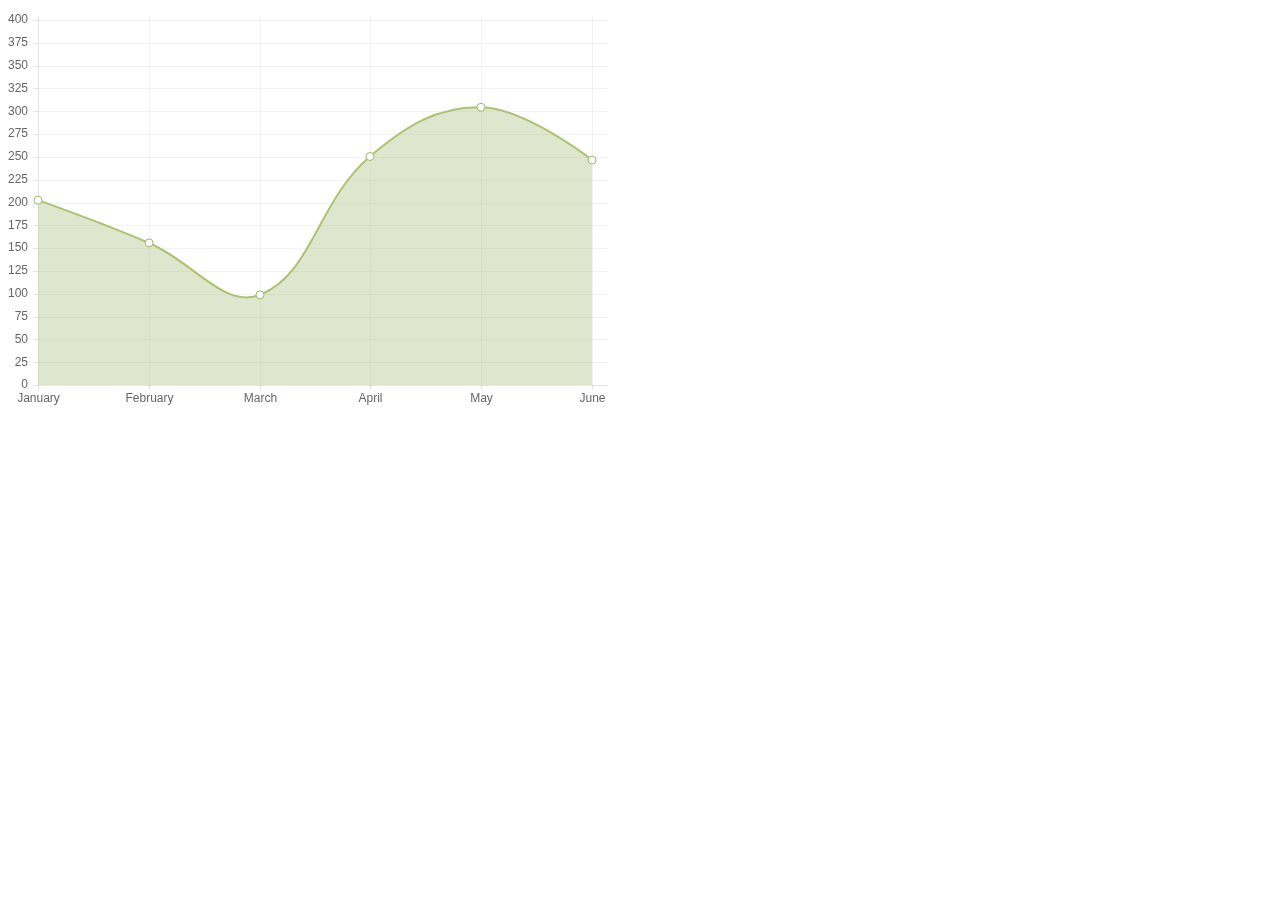
==== index.html @ 6c1cc72e "remove bar and pie charts" ====
<!DOCTYPE html>
<html lang="en">
    <head>
        <meta charset="utf-8" />
        <title>Chart.js demo</title>
        <!-- import plugin script -->
        <script src='js/Chart.min.js'></script>
    </head>
    <body>
        <!-- line chart canvas element -->
        <canvas id="buyers" width="600" height="400"></canvas>
        <!-- pie chart canvas element -->
        <canvas id="countries" width="600" height="400"></canvas>
        <!-- bar chart canvas element -->
        <canvas id="income" width="600" height="400"></canvas>
        <script>
            // line chart data
            var buyerData = {
                labels : ["January","February","March","April","May","June"],
                datasets : [
                {
                    fillColor : "rgba(172,194,132,0.4)",
                    strokeColor : "#ACC26D",
                    pointColor : "#fff",
                    pointStrokeColor : "#9DB86D",
                    data : [203,156,99,251,305,247]
                }
            ]
            }
            // get line chart canvas
            var buyers = document.getElementById('buyers').getContext('2d');
            // draw line chart
            new Chart(buyers).Line(buyerData);
        </script>
    </body>
</html>
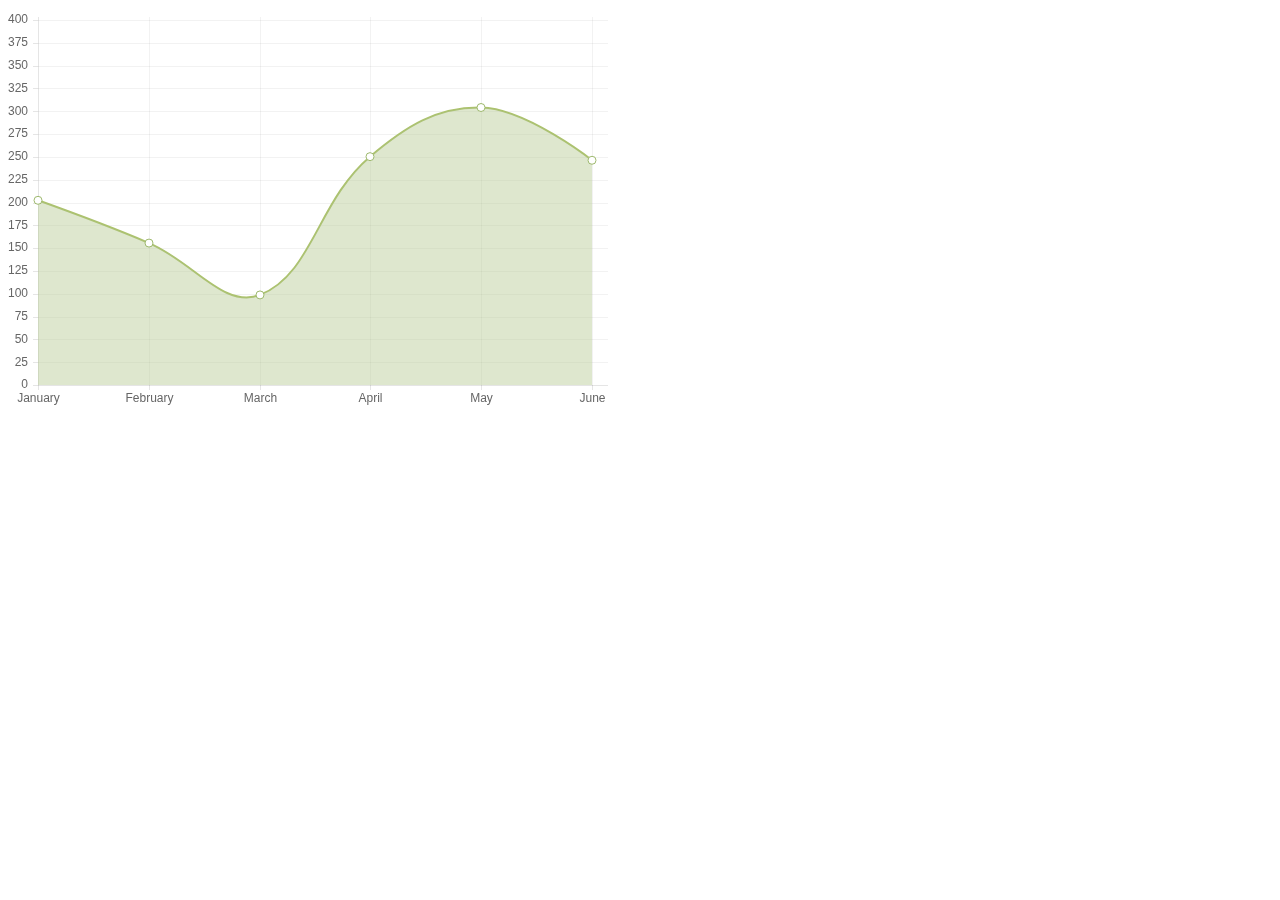
==== commit b3af8636: "remove excess pie and bar chart code" ====
--- a/index.html
+++ b/index.html
@@ -2,17 +2,13 @@
 <html lang="en">
     <head>
         <meta charset="utf-8" />
-        <title>Chart.js demo</title>
+        <title>Chart Project</title>
         <!-- import plugin script -->
         <script src='js/Chart.min.js'></script>
     </head>
     <body>
         <!-- line chart canvas element -->
         <canvas id="buyers" width="600" height="400"></canvas>
-        <!-- pie chart canvas element -->
-        <canvas id="countries" width="600" height="400"></canvas>
-        <!-- bar chart canvas element -->
-        <canvas id="income" width="600" height="400"></canvas>
         <script>
             // line chart data
             var buyerData = {
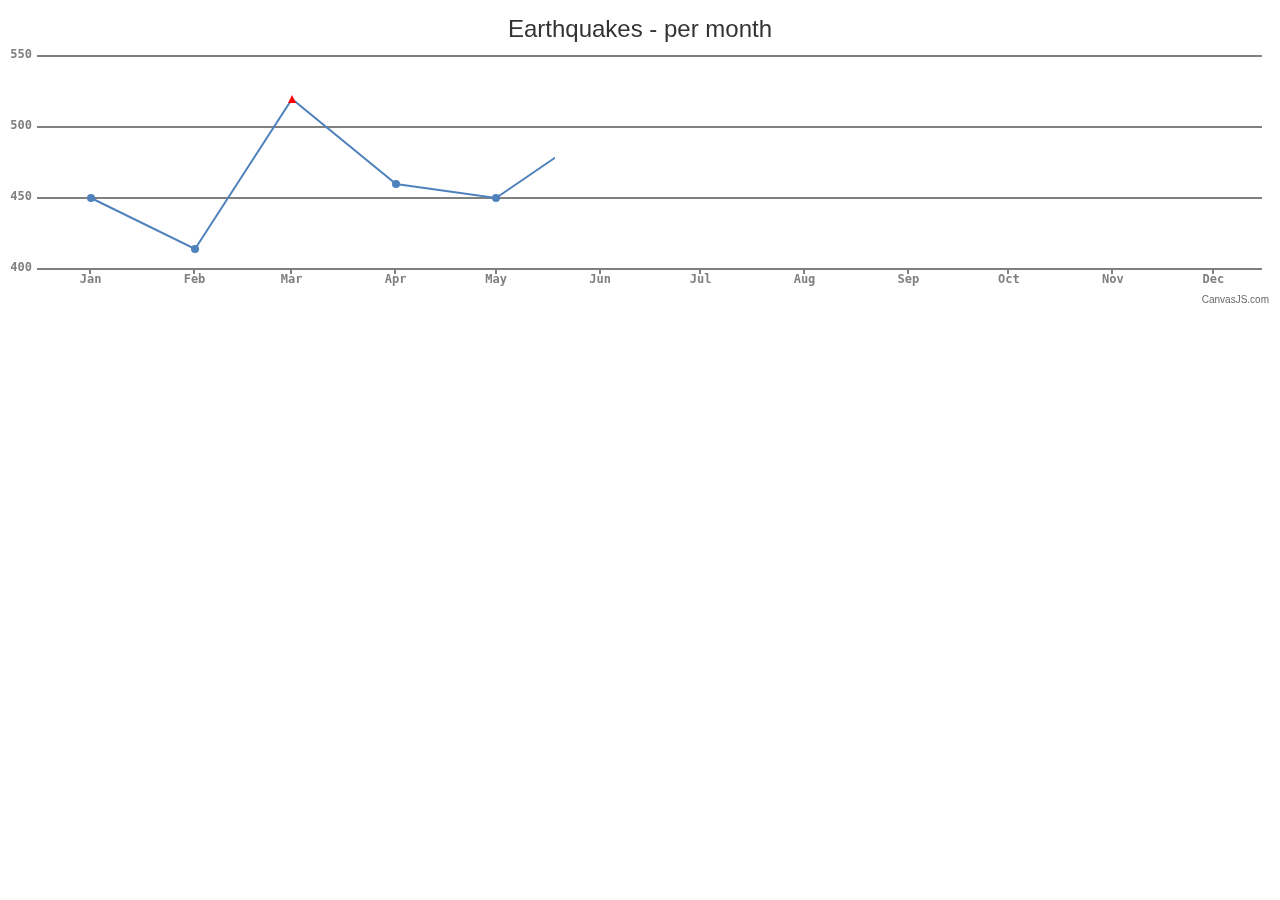
==== commit 18e5da00: "add canvas.js remove chart.js" ====
--- a/index.html
+++ b/index.html
@@ -1,33 +1,58 @@
-<!DOCTYPE html>
-<html lang="en">
-    <head>
-        <meta charset="utf-8" />
-        <title>Chart Project</title>
-        <!-- import plugin script -->
-        <script src='js/Chart.min.js'></script>
-    </head>
-    <body>
-        <!-- line chart canvas element -->
-        <canvas id="buyers" width="600" height="400"></canvas>
-        <script>
-            // line chart data
-            var buyerData = {
-                labels : ["January","February","March","April","May","June"],
-                datasets : [
-                {
-                    fillColor : "rgba(172,194,132,0.4)",
-                    strokeColor : "#ACC26D",
-                    pointColor : "#fff",
-                    pointStrokeColor : "#9DB86D",
-                    data : [203,156,99,251,305,247]
-                }
-            ]
-            }
-            // get line chart canvas
-            var buyers = document.getElementById('buyers').getContext('2d');
-            // draw line chart
-            new Chart(buyers).Line(buyerData);
-        </script>
-    </body>
-</html>
+<!DOCTYPE HTML>
+<html>
 
+<head>  
+  <script type="text/javascript">
+  window.onload = function () {
+    var chart = new CanvasJS.Chart("chartContainer",
+    {
+      theme: "theme2",
+      title:{
+        text: "Earthquakes - per month"
+      },
+      animationEnabled: true,
+      axisX: {
+        valueFormatString: "MMM",
+        interval:1,
+        intervalType: "month"
+        
+      },
+      axisY:{
+        includeZero: false
+        
+      },
+      data: [
+      {        
+        type: "line",
+        //lineThickness: 3,        
+        dataPoints: [
+        { x: new Date(2012, 00, 1), y: 450 },
+        { x: new Date(2012, 01, 1), y: 414},
+        { x: new Date(2012, 02, 1), y: 520, indexLabel: "highest",markerColor: "red", markerType: "triangle"},
+        { x: new Date(2012, 03, 1), y: 460 },
+        { x: new Date(2012, 04, 1), y: 450 },
+        { x: new Date(2012, 05, 1), y: 500 },
+        { x: new Date(2012, 06, 1), y: 480 },
+        { x: new Date(2012, 07, 1), y: 480 },
+        { x: new Date(2012, 08, 1), y: 410 , indexLabel: "lowest",markerColor: "DarkSlateGrey", markerType: "cross"},
+        { x: new Date(2012, 09, 1), y: 500 },
+        { x: new Date(2012, 10, 1), y: 480 },
+        { x: new Date(2012, 11, 1), y: 510 }
+        
+        ]
+      }
+      
+      
+      ]
+    });
+
+chart.render();
+}
+</script>
+<script type="text/javascript" src="js/canvasjs.min.js"></script></head>
+<body>
+  <div id="chartContainer" style="height: 300px; width: 100%;">
+  </div>
+</body>
+
+</html>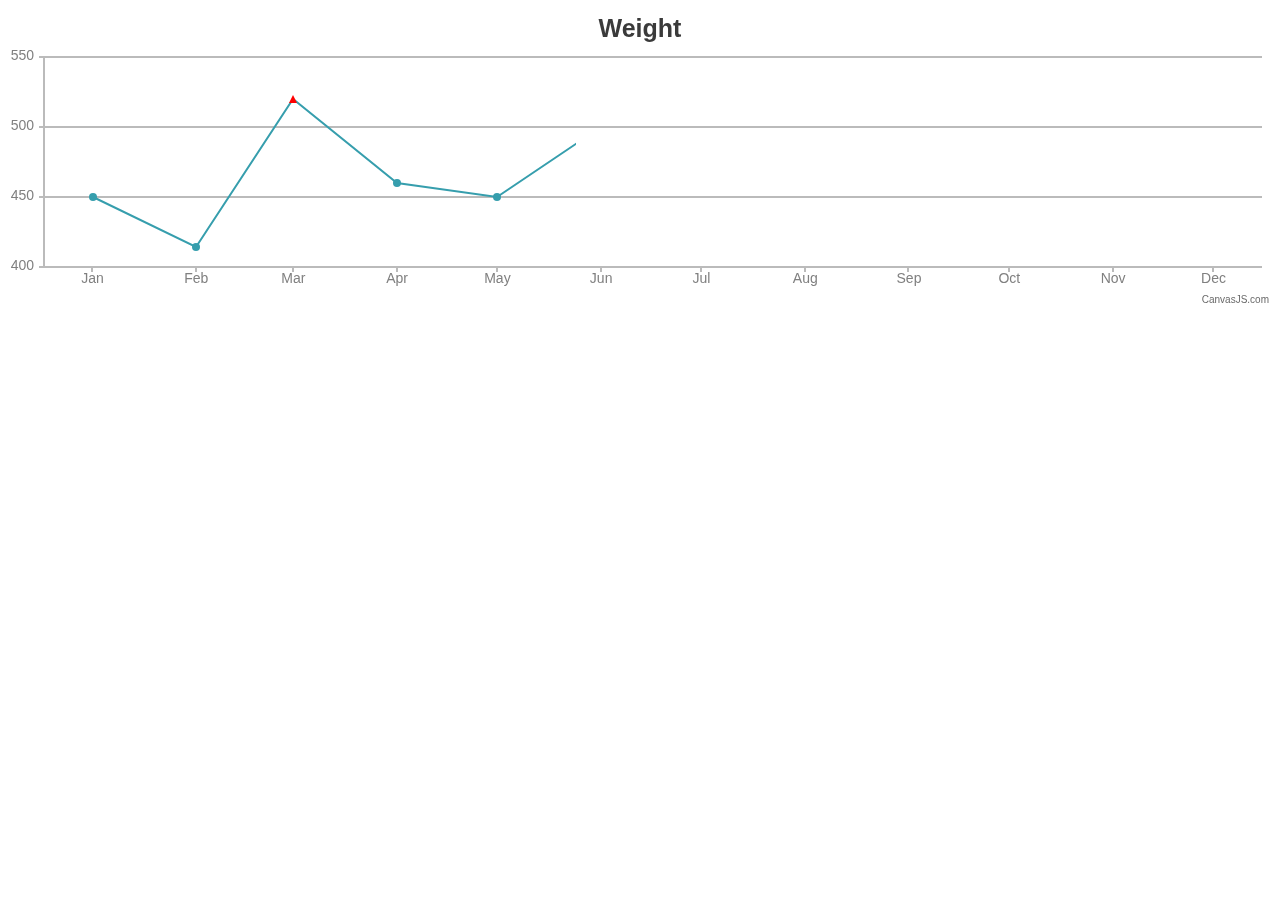
==== commit 49bd1b8a: "modify theme" ====
--- a/index.html
+++ b/index.html
@@ -6,9 +6,9 @@
   window.onload = function () {
     var chart = new CanvasJS.Chart("chartContainer",
     {
-      theme: "theme2",
+      theme: "theme1",
       title:{
-        text: "Earthquakes - per month"
+        text: "Weight"
       },
       animationEnabled: true,
       axisX: {
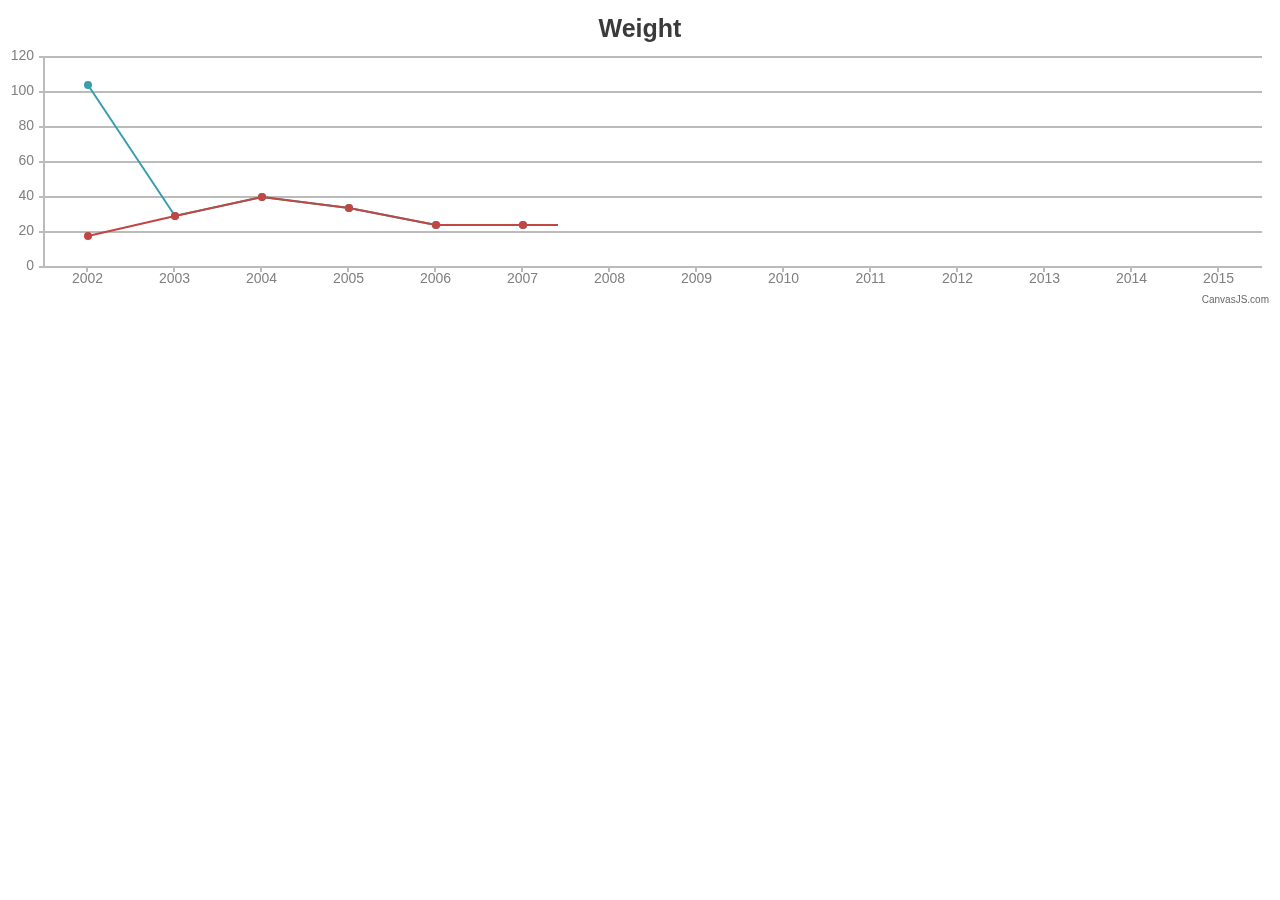
==== commit 252c5568: "chart.js update" ====
--- a/index.html
+++ b/index.html
@@ -26,25 +26,44 @@
         type: "line",
         //lineThickness: 3,        
         dataPoints: [
-        { x: new Date(2012, 00, 1), y: 450 },
-        { x: new Date(2012, 01, 1), y: 414},
-        { x: new Date(2012, 02, 1), y: 520, indexLabel: "highest",markerColor: "red", markerType: "triangle"},
-        { x: new Date(2012, 03, 1), y: 460 },
-        { x: new Date(2012, 04, 1), y: 450 },
-        { x: new Date(2012, 05, 1), y: 500 },
-        { x: new Date(2012, 06, 1), y: 480 },
-        { x: new Date(2012, 07, 1), y: 480 },
-        { x: new Date(2012, 08, 1), y: 410 , indexLabel: "lowest",markerColor: "DarkSlateGrey", markerType: "cross"},
-        { x: new Date(2012, 09, 1), y: 500 },
-        { x: new Date(2012, 10, 1), y: 480 },
-        { x: new Date(2012, 11, 1), y: 510 }
-        
+       { label: "2002", y: 104 },
+       { label: "2003", y: 29 },
+       { label: "2004", y: 40 },                                    
+       { label: "2005", y: 34 },
+       { label: "2006", y: 24 },
+       { label: "2007", y: 24 },
+       { label: "2008", y: 24 },
+       { label: "2009", y: 24 }, 
+       { label: "2010", y: 24 },
+       { label: "2011", y: 24 },
+       { label: "2012", y: 24 },
+       { label: "2013", y: 24 }, 
+       { label: "2014", y: (108, 110, 108, 108) },
+       { label: "2015", y: 24 }      
         ]
-      }
-      
-      
-      ]
-    });
+      },
+      { //dataSeries - second quarter
+
+      type: "line",               
+      dataPoints: [
+       { label: "2002", y: 18 },
+       { label: "2003", y: 29 },
+       { label: "2004", y: 40 },                                    
+       { label: "2005", y: 34 },
+       { label: "2006", y: 24 },
+       { label: "2007", y: 24 },
+       { label: "2008", y: 24 },
+       { label: "2009", y: 24 }, 
+       { label: "2010", y: 24 },
+       { label: "2011", y: 24 },
+       { label: "2012", y: 24 },
+       { label: "2013", y: 24 }, 
+       { label: "2014", y: 24 },
+       { label: "2015", y: 24 }      
+        ]
+    }
+    ]
+  });
 
 chart.render();
 }
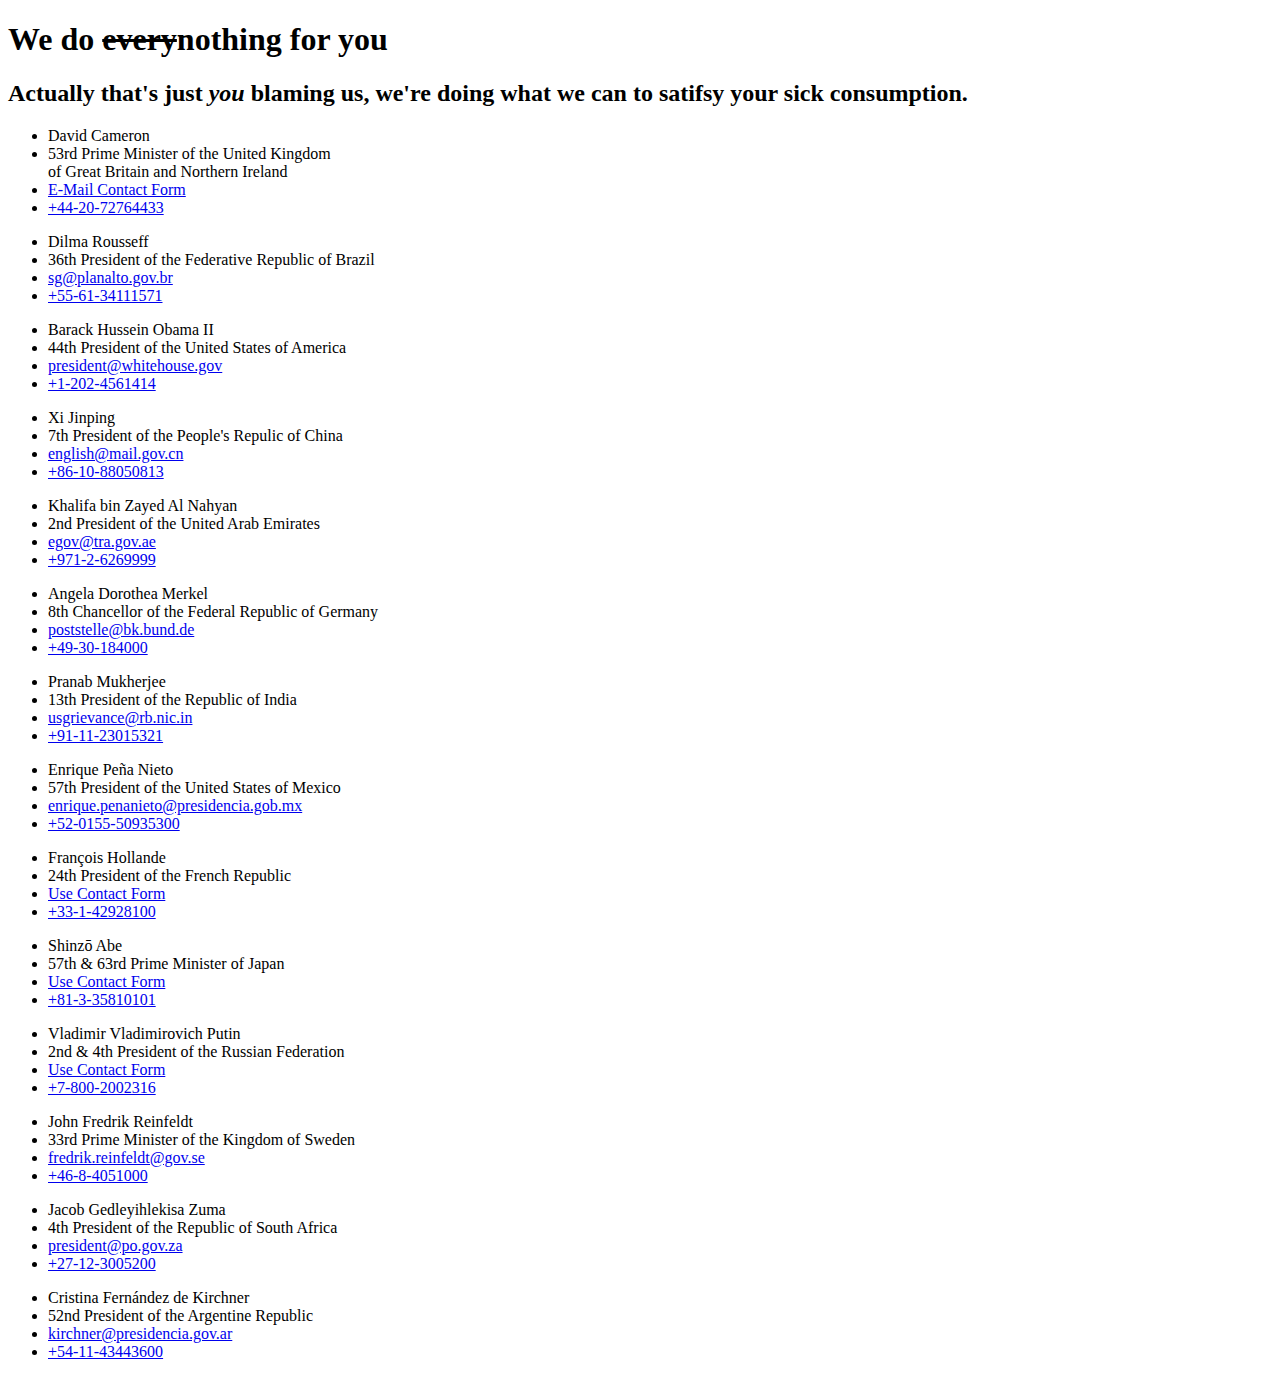
==== commit 49f33735: "add content to index.html" ====
--- a/index.html
+++ b/index.html
@@ -1,77 +1,198 @@
-<!DOCTYPE HTML>
+<!DOCTYPE html>
 <html>
 
-<head>  
-  <script type="text/javascript">
-  window.onload = function () {
-    var chart = new CanvasJS.Chart("chartContainer",
-    {
-      theme: "theme1",
-      title:{
-        text: "Weight"
-      },
-      animationEnabled: true,
-      axisX: {
-        valueFormatString: "MMM",
-        interval:1,
-        intervalType: "month"
-        
-      },
-      axisY:{
-        includeZero: false
-        
-      },
-      data: [
-      {        
-        type: "line",
-        //lineThickness: 3,        
-        dataPoints: [
-       { label: "2002", y: 104 },
-       { label: "2003", y: 29 },
-       { label: "2004", y: 40 },                                    
-       { label: "2005", y: 34 },
-       { label: "2006", y: 24 },
-       { label: "2007", y: 24 },
-       { label: "2008", y: 24 },
-       { label: "2009", y: 24 }, 
-       { label: "2010", y: 24 },
-       { label: "2011", y: 24 },
-       { label: "2012", y: 24 },
-       { label: "2013", y: 24 }, 
-       { label: "2014", y: (108, 110, 108, 108) },
-       { label: "2015", y: 24 }      
-        ]
-      },
-      { //dataSeries - second quarter
+<head>
 
-      type: "line",               
-      dataPoints: [
-       { label: "2002", y: 18 },
-       { label: "2003", y: 29 },
-       { label: "2004", y: 40 },                                    
-       { label: "2005", y: 34 },
-       { label: "2006", y: 24 },
-       { label: "2007", y: 24 },
-       { label: "2008", y: 24 },
-       { label: "2009", y: 24 }, 
-       { label: "2010", y: 24 },
-       { label: "2011", y: 24 },
-       { label: "2012", y: 24 },
-       { label: "2013", y: 24 }, 
-       { label: "2014", y: 24 },
-       { label: "2015", y: 24 }      
-        ]
-    }
-    ]
-  });
+  <meta charset="UTF-8">
 
-chart.render();
-}
-</script>
-<script type="text/javascript" src="js/canvasjs.min.js"></script></head>
+  <title>CodePen - Semi-responsive team presentation</title>
+
+  <link rel="stylesheet" href="css/normalize.css">
+
+    <link rel="stylesheet" href="css/style.css">
+
+</head>
+
 <body>
-  <div id="chartContainer" style="height: 300px; width: 100%;">
+
+  <h1>We do <strike>every</strike>nothing for you</h1>
+<h2>Actually that's just <i>you</i> blaming us, we're doing what we can to satifsy your sick consumption.</h2>
+<!-- / Your headlines will be much better of course. -->
+<div class='portrait-container'>
+  <div class='portrait cameron'>
+    <ul class='portrait-details'>
+      <li>David Cameron</li>
+      <li>53rd Prime Minister of the United Kingdom<br>of Great Britain and Northern Ireland</li>
+      <li>
+        <a href='https://email.number10.gov.uk'>E-Mail Contact Form</a>
+      </li>
+      <li class='fontawesome-phone'>
+        <a href='tel:+442072764433'>+44-20-72764433</a>
+      </li>
+    </ul>
   </div>
+  <div class='portrait rousseff'>
+    <ul class='portrait-details'>
+      <li>Dilma Rousseff</li>
+      <li>36th President of the Federative Republic of Brazil</li>
+      <li>
+        <a href='mailto:sg@planalto.gov.br'>sg@planalto.gov.br</a>
+      </li>
+      <li class='fontawesome-phone'>
+        <a href='tel:+556134111571'>+55-61-34111571</a>
+      </li>
+    </ul>
+  </div>
+  <div class='portrait obama'>
+    <ul class='portrait-details'>
+      <li>Barack Hussein Obama II</li>
+      <li>44th President of the United States of America</li>
+      <li>
+        <a href='mailto:president@whitehouse.gov'>president@whitehouse.gov</a>
+      </li>
+      <li class='fontawesome-phone'>
+        <a href='tel:+12024561414'>+1-202-4561414</a>
+      </li>
+    </ul>
+  </div>
+  <div class='portrait jinping'>
+    <ul class='portrait-details'>
+      <li>Xi Jinping</li>
+      <li>7th President of the People's Repulic of China</li>
+      <li>
+        <a href='mailto:english@mail.gov.cn'>english@mail.gov.cn</a>
+      </li>
+      <li class='fontawesome-phone'>
+        <a href='tel:+861088050813'>+86-10-88050813</a>
+      </li>
+    </ul>
+  </div>
+  <div class='portrait nahyan'>
+    <ul class='portrait-details'>
+      <li>Khalifa bin Zayed Al Nahyan</li>
+      <li>2nd President of the United Arab Emirates</li>
+      <li>
+        <a href='mailto:egov@tra.gov.ae'>egov@tra.gov.ae</a>
+      </li>
+      <li class='fontawesome-phone'>
+        <a href='tel:+97126269999'>+971-2-6269999</a>
+      </li>
+    </ul>
+  </div>
+  <div class='portrait merkel'>
+    <ul class='portrait-details'>
+      <li>Angela Dorothea Merkel</li>
+      <li>8th Chancellor of the Federal Republic of Germany</li>
+      <li>
+        <a href='mailto:poststelle@bk.bund.de'>poststelle@bk.bund.de</a>
+      </li>
+      <li class='fontawesome-phone'>
+        <a href='tel:+4930184000'>+49-30-184000</a>
+      </li>
+    </ul>
+  </div>
+  <div class='portrait mukherjee'>
+    <ul class='portrait-details'>
+      <li>Pranab Mukherjee</li>
+      <li>13th President of the Republic of India</li>
+      <li>
+        <a href='mailto:usgrievance@rb.nic.in'>usgrievance@rb.nic.in</a>
+      </li>
+      <li class='fontawesome-phone'>
+        <a href='tel:+911123015321'>+91-11-23015321</a>
+      </li>
+    </ul>
+  </div>
+  <div class='portrait nieto'>
+    <ul class='portrait-details'>
+      <li>Enrique Peña Nieto</li>
+      <li>57th President of the United States of Mexico</li>
+      <li>
+        <a href='mailto:enrique.penanieto@presidencia.gob.mx'>enrique.penanieto@presidencia.gob.mx</a>
+      </li>
+      <li class='fontawesome-phone'>
+        <a href='tel:+52015550935300'>+52-0155-50935300</a>
+      </li>
+    </ul>
+  </div>
+  <div class='portrait hollande'>
+    <ul class='portrait-details'>
+      <li>François Hollande</li>
+      <li>24th President of the French Republic</li>
+      <li>
+        <a href='http://www.elysee.fr/ecrire-au-president-de-la-republique/'>Use Contact Form</a>
+      </li>
+      <li class='fontawesome-phone'>
+        <a href='tel:+33142928100'>+33-1-42928100</a>
+      </li>
+    </ul>
+  </div>
+  <div class='portrait abe'>
+    <ul class='portrait-details'>
+      <li>Shinzō Abe</li>
+      <li>57th & 63rd Prime Minister of Japan</li>
+      <li>
+        <a href='https://www.kantei.go.jp/foreign/forms/comment_ssl.html'>Use Contact Form</a>
+      </li>
+      <li class='fontawesome-phone'>
+        <a href='tel:+81335810101'>+81-3-35810101</a>
+      </li>
+    </ul>
+  </div>
+  <div class='portrait putin'>
+    <ul class='portrait-details'>
+      <li>Vladimir Vladimirovich Putin</li>
+      <li>2nd & 4th President of the Russian Federation</li>
+      <li>
+        <a href='http://eng.letters.kremlin.ru/send'>Use Contact Form</a>
+      </li>
+      <li class='fontawesome-phone'>
+        <a href='tel:+78002002316'>+7-800-2002316</a>
+      </li>
+    </ul>
+  </div>
+  <div class='portrait reinfeldt'>
+    <ul class='portrait-details'>
+      <li>John Fredrik Reinfeldt</li>
+      <li>33rd Prime Minister of the Kingdom of Sweden</li>
+      <li>
+        <a href='mailto:fredrik.reinfeldt@gov.se'>fredrik.reinfeldt@gov.se</a>
+      </li>
+      <li class='fontawesome-phone'>
+        <a href='tel:+4684051000'>+46-8-4051000</a>
+      </li>
+    </ul>
+  </div>
+  <div class='portrait zuma'>
+    <ul class='portrait-details'>
+      <li>Jacob Gedleyihlekisa Zuma</li>
+      <li>4th President of the Republic of South Africa</li>
+      <li>
+        <a href='mailto:president@po.gov.za'>president@po.gov.za</a>
+      </li>
+      <li class='fontawesome-phone'>
+        <a href='tel:+27123005200'>+27-12-3005200</a>
+      </li>
+    </ul>
+  </div>
+  <div class='portrait kirchner'>
+    <ul class='portrait-details'>
+      <li>Cristina Fernández de Kirchner</li>
+      <li>52nd President of the Argentine Republic</li>
+      <li>
+        <a href='mailto:kirchner@presidencia.gov.ar'>kirchner@presidencia.gov.ar</a>
+      </li>
+      <li class='fontawesome-phone'>
+        <a href='tel:+541143443600'>+54-11-43443600</a>
+      </li>
+    </ul>
+  </div>
+</div>
+
+  <script src='http://codepen.io/assets/libs/fullpage/jquery.js'></script>
+
+  <script src="js/index.js"></script>
+
 </body>
 
 </html>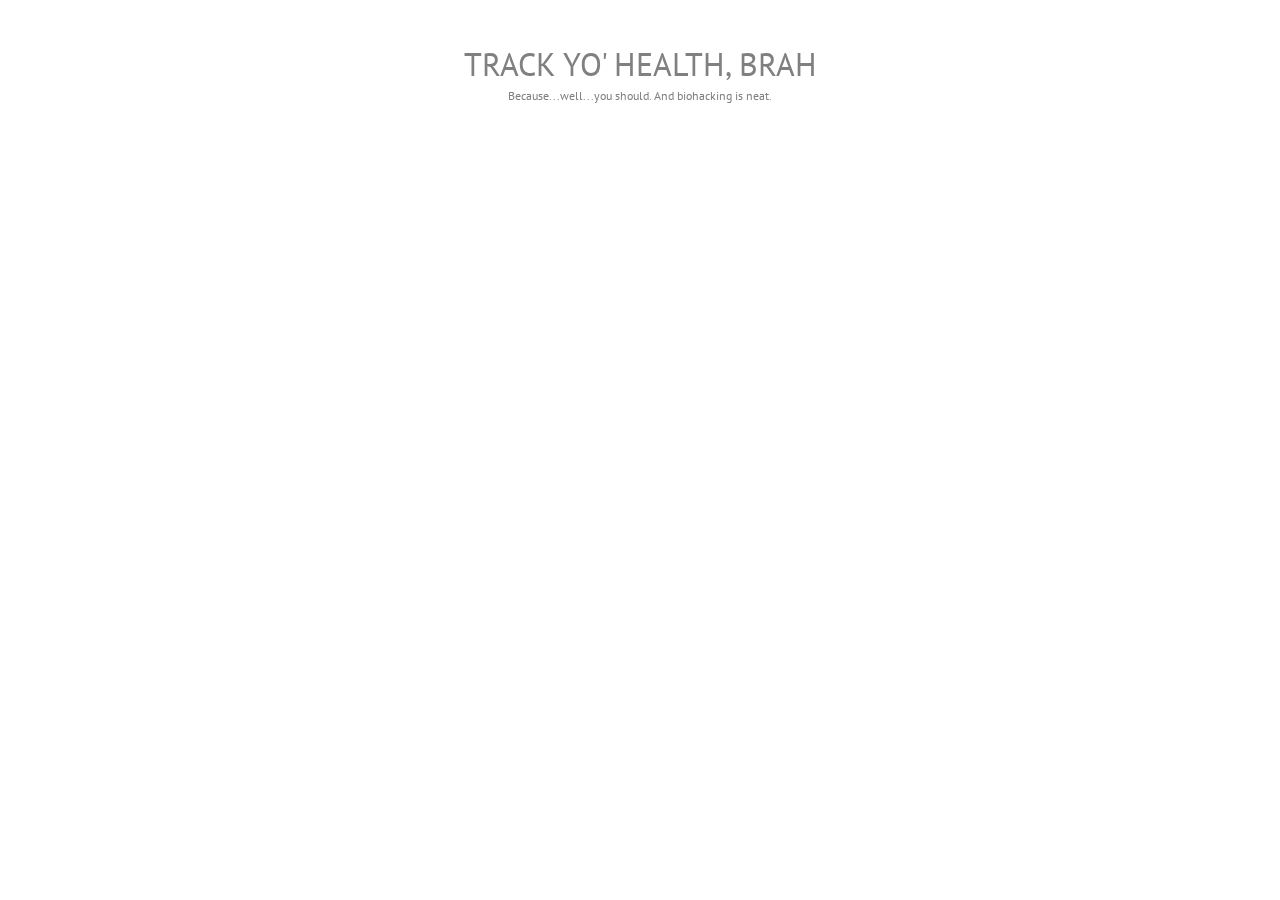
==== commit a369796c: "add blood pressure chart page" ====
--- a/index.html
+++ b/index.html
@@ -15,8 +15,8 @@
 
 <body>
 
-  <h1>We do <strike>every</strike>nothing for you</h1>
-<h2>Actually that's just <i>you</i> blaming us, we're doing what we can to satifsy your sick consumption.</h2>
+  <h1>track yo' health, brah</h1>
+<h2>Because...well...you should. And biohacking is neat.</h2>
 <!-- / Your headlines will be much better of course. -->
 <div class='portrait-container'>
   <div class='portrait cameron'>
--- a/css/style.css
+++ b/css/style.css
@@ -0,0 +1,222 @@
+@import url(http://fonts.googleapis.com/css?family=PT+Sans:400,700);
+@import url(http://weloveiconfonts.com/api/?family=fontawesome);
+body, html {
+  font: 400 1em/1 "PT Sans";
+  color: Grey;
+  text-align: center;
+  -webkit-backface-visibility: hidden;
+}
+
+h1 {
+  font: 400 2em/1 "PT Sans";
+  text-transform: uppercase;
+  margin: 1.5em 0 0.3em;
+}
+
+strike {
+  opacity: 0.5;
+}
+
+h2 {
+  font: 400 0.75em/1 "PT Sans";
+  margin: 0 0 4em;
+}
+
+[class*="fontawesome-"]:before {
+  font-family: "FontAwesome", sans-serif;
+  color: SteelBlue;
+  margin-right: 0.3em;
+}
+
+.fontawesome-phone a {
+  text-decoration: none;
+}
+
+.portrait-container {
+  max-width: 1020px;
+  margin: 0 auto;
+  *zoom: 1;
+  text-align: center;
+  position: relative;
+}
+.portrait-container:after {
+  content: "";
+  display: table;
+  clear: both;
+}
+
+.portrait {
+  height: 100px;
+  width: 100px;
+  -moz-border-radius: 50px;
+  -webkit-border-radius: 50px;
+  border-radius: 50px;
+  display: inline-block;
+  position: relative;
+  margin: 1em;
+  background-size: cover;
+  background-repeat: no-repeat;
+  background-position: center;
+  cursor: pointer;
+  -moz-transition: all 0.3s;
+  -o-transition: all 0.3s;
+  -webkit-transition: all 0.3s;
+  transition: all 0.3s;
+  -webkit-filter: grayscale(100%);
+  filter: grayscale(100%);
+}
+.portrait:hover {
+  -webkit-filter: grayscale(0);
+  filter: grayscale(0);
+}
+
+.portrait-details {
+  white-space: nowrap;
+  cursor: text;
+  position: absolute;
+  list-style-type: none;
+  padding: 0;
+  bottom: 70px;
+  background: white;
+  border: solid 1px SteelBlue;
+  -moz-box-shadow: 0 3px 7px 1px rgba(0, 0, 0, 0.3);
+  -webkit-box-shadow: 0 3px 7px 1px rgba(0, 0, 0, 0.3);
+  box-shadow: 0 3px 7px 1px rgba(0, 0, 0, 0.3);
+  -moz-border-radius: 5px;
+  -webkit-border-radius: 5px;
+  border-radius: 5px;
+  -moz-transition: all 0.2s ease-in-out;
+  -o-transition: all 0.2s ease-in-out;
+  -webkit-transition: all 0.2s ease-in-out;
+  transition: all 0.2s ease-in-out;
+  opacity: 0;
+  visibility: hidden;
+}
+@media all and (max-width: 64em) {
+  .portrait-details {
+    white-space: normal;
+    margin-left: 50px;
+    min-width: 150px;
+  }
+}
+.portrait-details:before {
+  content: "";
+  position: absolute;
+  height: 2em;
+  width: 100%;
+  bottom: -2em;
+}
+.portrait-details:after {
+  content: "";
+  display: inline-block;
+  background-color: #fff;
+  border-bottom: 1px solid SteelBlue;
+  border-right: 1px solid SteelBlue;
+  bottom: -6px;
+  height: 10px;
+  left: 0;
+  margin: auto;
+  position: absolute;
+  right: 0;
+  width: 10px;
+  -moz-transform: rotate(45deg);
+  -ms-transform: rotate(45deg);
+  -webkit-transform: rotate(45deg);
+  transform: rotate(45deg);
+}
+
+.show .portrait-details {
+  bottom: 110.0px;
+  opacity: 1;
+  visibility: visible;
+}
+
+.portrait-details li {
+  color: Grey;
+  padding: 0.3em 1.9em;
+  font: 400 0.8em/1 "PT Sans";
+}
+.portrait-details li:first-child {
+  font: 700 1em/1 "PT Sans";
+  padding: 0.6em 1.5em;
+  color: #fff;
+  border-bottom: solid 1px #fff;
+  background-image: -moz-linear-gradient(left top, #4682b4, #8db3d3);
+  background-image: -webkit-linear-gradient(left top, #4682b4, #8db3d3);
+  background-image: linear-gradient(to right bottom, #4682b4, #8db3d3);
+  -moz-border-radius-topleft: 3px;
+  -webkit-border-top-left-radius: 3px;
+  border-top-left-radius: 3px;
+  -moz-border-radius-topright: 3px;
+  -webkit-border-top-right-radius: 3px;
+  border-top-right-radius: 3px;
+}
+.portrait-details li:last-child {
+  border-bottom: none;
+  padding-bottom: 1.5em;
+}
+.portrait-details li:nth-child(2) {
+  color: Grey;
+  padding: 1.5em 1.9em 0.7em;
+  font-weight: 700;
+}
+.portrait-details li a {
+  color: SteelBlue;
+  cursor: pointer;
+}
+
+.cameron {
+  background-image: src="img/david_cameron1.jpg");
+}
+
+.rousseff {
+  background-image: url(http://res.cloudinary.com/talent/image/fetch/t_face_s270/http://speakerdata.s3.amazonaws.com/photo/image/754064/Dilma_Rousseff.jpg);
+}
+
+.obama {
+  background-image: url(http://upload.wikimedia.org/wikipedia/commons/8/87/Barack_Obama,_official_photo_portrait,_111th_Congress.jpg);
+}
+
+.jinping {
+  background-image: url(http://rotervorhang.de/rotervorhang/wp-content/uploads/2012/12/XJP.jpg);
+}
+
+.nahyan {
+  background-image: url(http://2.bp.blogspot.com/-XNvXg83ZnqU/Uuz0FJ63nQI/AAAAAAAAB2k/RUXwz0bcJ4k/s1600/Capture.JPG);
+}
+
+.merkel {
+  background-image: url(http://www.extremnews.com/images/max_image_view-91eec3ea575847bcaee2136cbf44cbc3.jpg);
+}
+
+.mukherjee {
+  background-image: url(http://www.pardaphash.com/uploads/images/660/60289.jpg);
+}
+
+.nieto {
+  background-image: url(http://arizonalatinos.com/wp-content/uploads/2013/03/Pena-Nieto.jpg);
+}
+
+.hollande {
+  background-image: url(https://lh3.googleusercontent.com/-1KT9xpMRobw/UtS17UydlYI/AAAAAAAAyv4/nRMjdPI3JOs/President-Francois-Hollande-wiki1.jpg);
+}
+
+.abe {
+  background-image: url(http://media0.faz.net/ppmedia/aktuell/2850013975/1.2205368/article_multimedia_overview/shinzo-abe-afrikas-reiche-rohstoffvorkommen-bieten-wichtige-geschaeftsmoeglichkeiten-fuer-das-rohstoffarme-japan.jpg);
+}
+
+.putin {
+  background-image: url(http://dyingrussia.files.wordpress.com/2013/03/putindm_468x658.jpg);
+}
+
+.reinfeldt {
+  background-image: url(http://cdn.c.photoshelter.com/img-get/I0000scjv2U8KsMY/s/750/750/Fredrik-Reinfeldt-2.jpg);
+}
+
+.zuma {
+  background-image: url(http://www.gaystarnews.com/sites/default/files/imagecache/400xY/Jacob_Zuma.jpg);
+}
+
+.kirchner {
+  background-image: url(http://cancerul.net/wp-content/uploads/2011/12/cristina-kirchner.jpg);
+}
